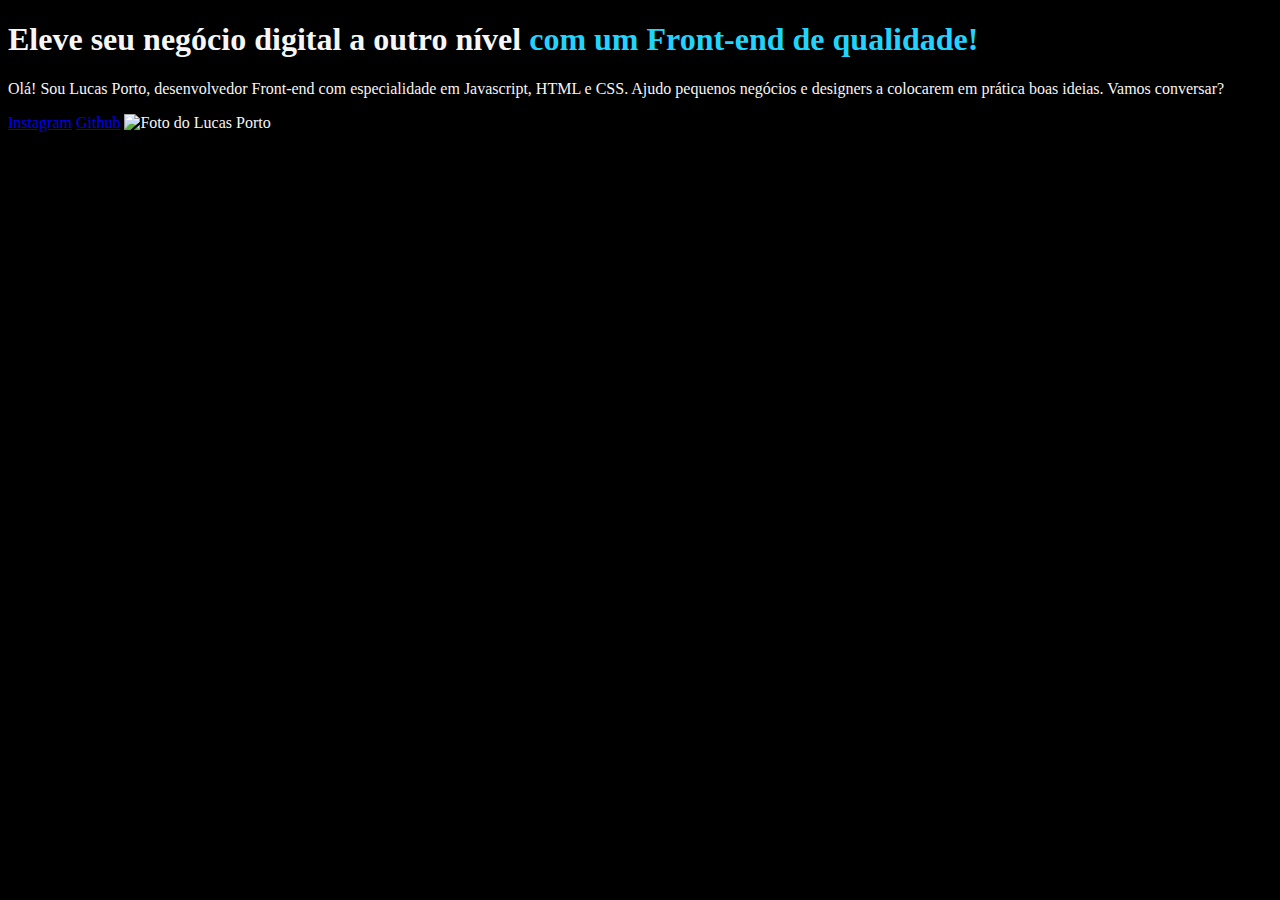
==== Formacao em Front-end/Portfolio - Curso 2/index.html @ 7c8873bf "Reorganização das pastas e arquivos conforme as linhas de formação da Alura" ====
<!DOCTYPE html>
<html lang="pt-br">
  <head>
    <meta charset="UTF-8" />
    <meta http-equiv="X-UA-Compatible" content="ie=edge" />
    <meta name="viewport" content="width=device-width, initial-scale=1.0" />
    <title>Portfólio - Curso 1</title>
    <link rel="stylesheet" href="style.css" />
  </head>
  <body>
    <header></header>
    <main>
      <h1>
        Eleve seu negócio digital a outro nível
        <strong>com um Front-end de qualidade!</strong>
      </h1>
      <p>
        Olá! Sou Lucas Porto, desenvolvedor Front-end com especialidade em
        Javascript, HTML e CSS. Ajudo pequenos negócios e designers a colocarem
        em prática boas ideias. Vamos conversar?
      </p>
      <a href="https://www.instagram.com/vulgolindoso/">Instagram</a>
      <a href="https://github.com/godhok">Github</a>
      <img src="/Assets/imagem.png" alt="Foto do Lucas Porto" />
    </main>
    <footer></footer>
  </body>
</html>
---- Formacao em Front-end/Portfolio - Curso 2/style.css ----
body {
  background-color: #000000;
  color: #f6f6f6;
}

main h1 strong {
  color: #22d4fd;
}
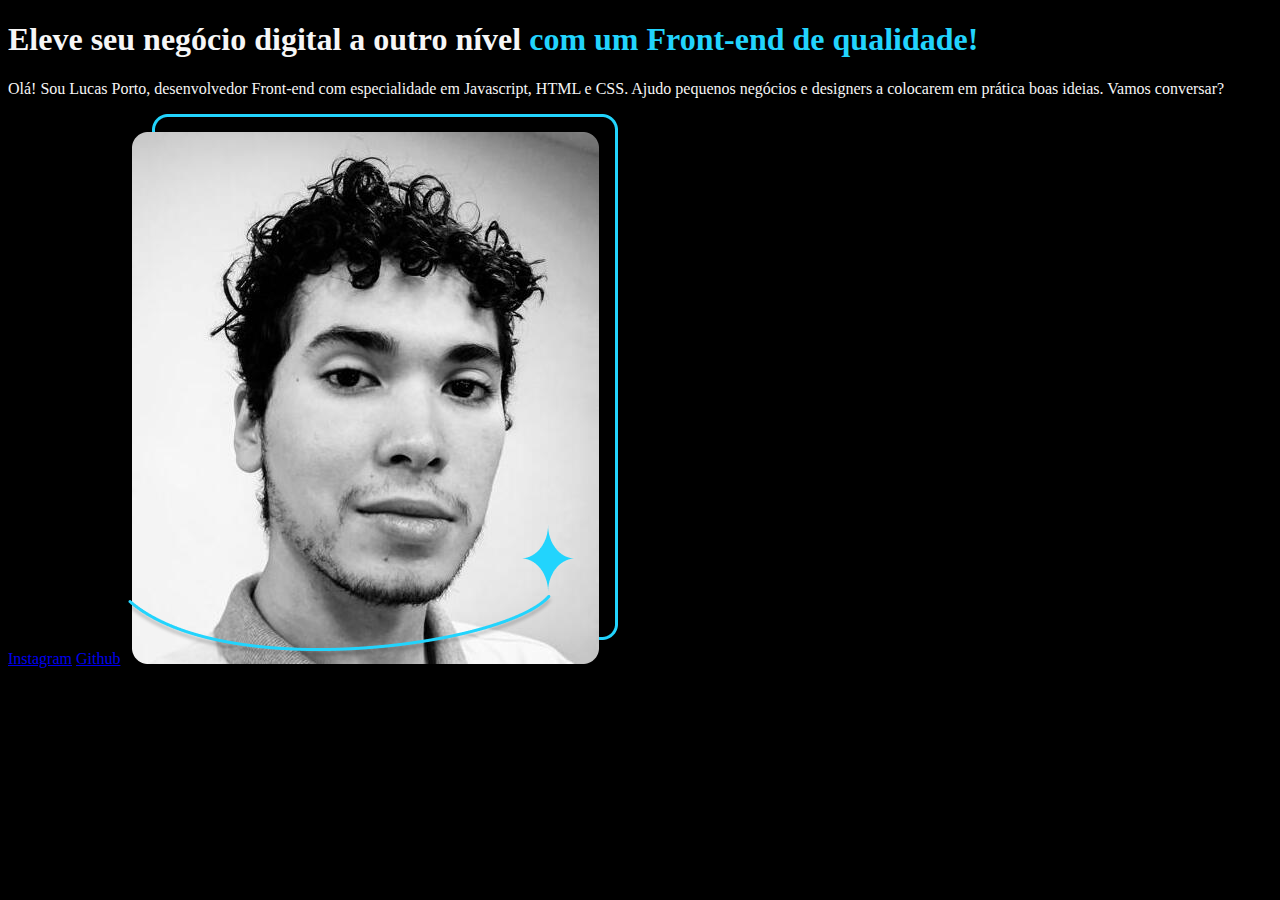
==== commit ef896e0d: "atualização" ====
--- a/Formacao em Front-end/Portfolio - Curso 2/index.html
+++ b/Formacao em Front-end/Portfolio - Curso 2/index.html
@@ -5,6 +5,7 @@
     <meta http-equiv="X-UA-Compatible" content="ie=edge" />
     <meta name="viewport" content="width=device-width, initial-scale=1.0" />
     <title>Portfólio - Curso 1</title>
+    <link rel="stylesheet" href="normalize.css" />
     <link rel="stylesheet" href="style.css" />
   </head>
   <body>
@@ -12,7 +13,7 @@
     <main>
       <h1>
         Eleve seu negócio digital a outro nível
-        <strong>com um Front-end de qualidade!</strong>
+        <strong class="titulo-destaque">com um Front-end de qualidade!</strong>
       </h1>
       <p>
         Olá! Sou Lucas Porto, desenvolvedor Front-end com especialidade em
@@ -21,7 +22,10 @@
       </p>
       <a href="https://www.instagram.com/vulgolindoso/">Instagram</a>
       <a href="https://github.com/godhok">Github</a>
-      <img src="/Assets/imagem.png" alt="Foto do Lucas Porto" />
+      <img
+        src="/Formacao em Front-end/Portfolio - Curso 1/Assets/imagem.png"
+        alt="Foto do Lucas Porto"
+      />
     </main>
     <footer></footer>
   </body>
--- a/Formacao em Front-end/Portfolio - Curso 2/style.css
+++ b/Formacao em Front-end/Portfolio - Curso 2/style.css
@@ -3,6 +3,6 @@
   color: #f6f6f6;
 }
 
-main h1 strong {
+.titulo-destaque {
   color: #22d4fd;
 }
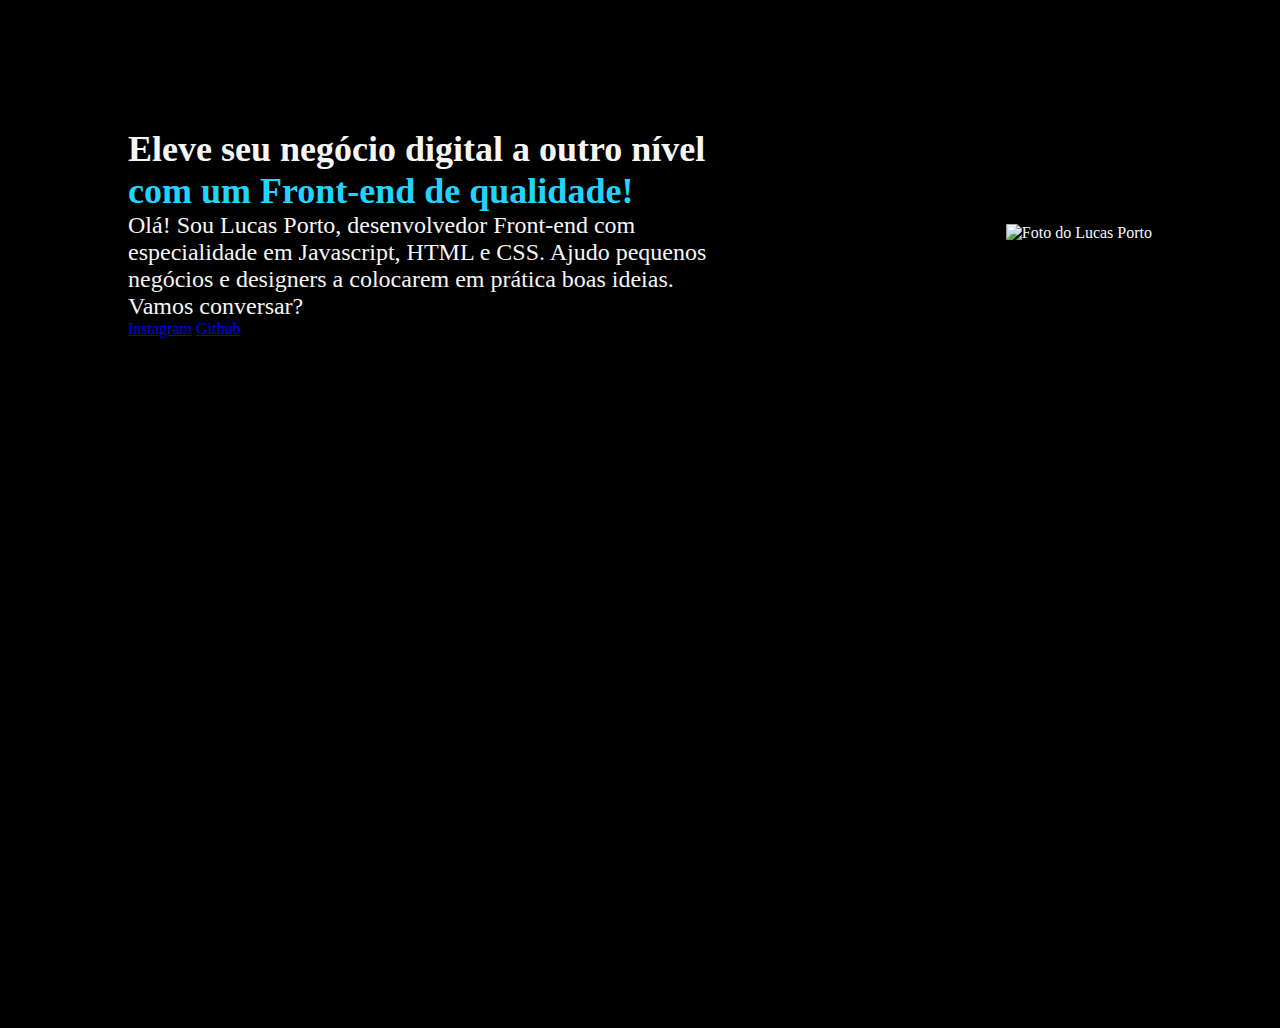
==== commit 300ce134: "revisão da segunda aula" ====
--- a/Formacao em Front-end/Portfolio - Curso 2/index.html
+++ b/Formacao em Front-end/Portfolio - Curso 2/index.html
@@ -5,25 +5,29 @@
     <meta http-equiv="X-UA-Compatible" content="ie=edge" />
     <meta name="viewport" content="width=device-width, initial-scale=1.0" />
     <title>Portfólio - Curso 1</title>
-    <link rel="stylesheet" href="normalize.css" />
+    <link rel="stylesheet" href="reset.css" />
     <link rel="stylesheet" href="style.css" />
   </head>
   <body>
     <header></header>
-    <main>
-      <h1>
-        Eleve seu negócio digital a outro nível
-        <strong class="titulo-destaque">com um Front-end de qualidade!</strong>
-      </h1>
-      <p>
-        Olá! Sou Lucas Porto, desenvolvedor Front-end com especialidade em
-        Javascript, HTML e CSS. Ajudo pequenos negócios e designers a colocarem
-        em prática boas ideias. Vamos conversar?
-      </p>
-      <a href="https://www.instagram.com/vulgolindoso/">Instagram</a>
-      <a href="https://github.com/godhok">Github</a>
+    <main class="apresentacao">
+      <section class="apresentacao__conteudo">
+        <h1 class="apresentacao__conteudo__titulo">
+          Eleve seu negócio digital a outro nível
+          <strong class="titulo-destaque"
+            >com um Front-end de qualidade!</strong
+          >
+        </h1>
+        <p class="apresentacao__conteudo__texto">
+          Olá! Sou Lucas Porto, desenvolvedor Front-end com especialidade em
+          Javascript, HTML e CSS. Ajudo pequenos negócios e designers a
+          colocarem em prática boas ideias. Vamos conversar?
+        </p>
+        <a href="https://www.instagram.com/vulgolindoso/">Instagram</a>
+        <a href="https://github.com/godhok">Github</a>
+      </section>
       <img
-        src="/Formacao em Front-end/Portfolio - Curso 1/Assets/imagem.png"
+        src="/Portfolio - Curso 2/Assets/imagem.png"
         alt="Foto do Lucas Porto"
       />
     </main>
--- a/Formacao em Front-end/Portfolio - Curso 2/style.css
+++ b/Formacao em Front-end/Portfolio - Curso 2/style.css
@@ -1,4 +1,6 @@
 body {
+  height: 100vh;
+  box-sizing: border-box;
   background-color: #000000;
   color: #f6f6f6;
 }
@@ -6,3 +8,22 @@
 .titulo-destaque {
   color: #22d4fd;
 }
+
+.apresentacao {
+  margin: 10%;
+  display: flex;
+  align-items: center;
+  justify-content: space-between;
+}
+
+.apresentacao__conteudo {
+  width: 615px;
+}
+
+.apresentacao__conteudo__titulo {
+  font-size: 36px;
+}
+
+.apresentacao__conteudo__texto {
+  font-size: 24px;
+}
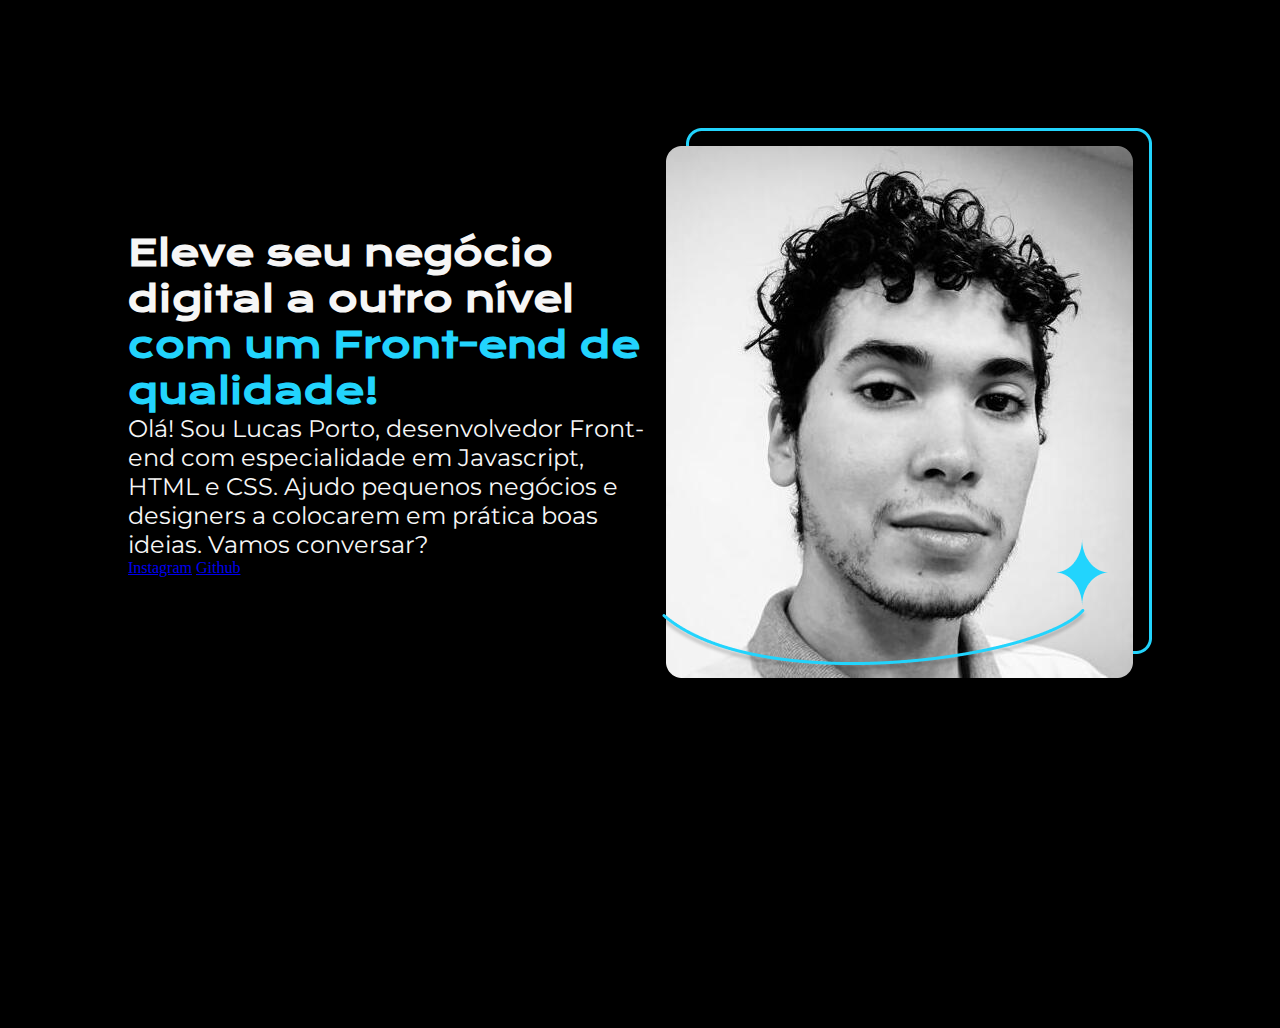
==== commit c9f985e7: "aprendendo a importar fonte" ====
--- a/Formacao em Front-end/Portfolio - Curso 2/index.html
+++ b/Formacao em Front-end/Portfolio - Curso 2/index.html
@@ -27,7 +27,7 @@
         <a href="https://github.com/godhok">Github</a>
       </section>
       <img
-        src="/Portfolio - Curso 2/Assets/imagem.png"
+        src="/Formacao em Front-end/Portfolio - Curso 2/Assets/imagem.png"
         alt="Foto do Lucas Porto"
       />
     </main>
--- a/Formacao em Front-end/Portfolio - Curso 2/style.css
+++ b/Formacao em Front-end/Portfolio - Curso 2/style.css
@@ -1,3 +1,5 @@
+@import url('https://fonts.googleapis.com/css2?family=Krona+One&family=Montserrat&display=swap');
+
 body {
   height: 100vh;
   box-sizing: border-box;
@@ -22,8 +24,10 @@
 
 .apresentacao__conteudo__titulo {
   font-size: 36px;
+  font-family: 'Krona One', sans-serif;
 }
 
 .apresentacao__conteudo__texto {
   font-size: 24px;
+  font-family: 'Montserrat', sans-serif;
 }
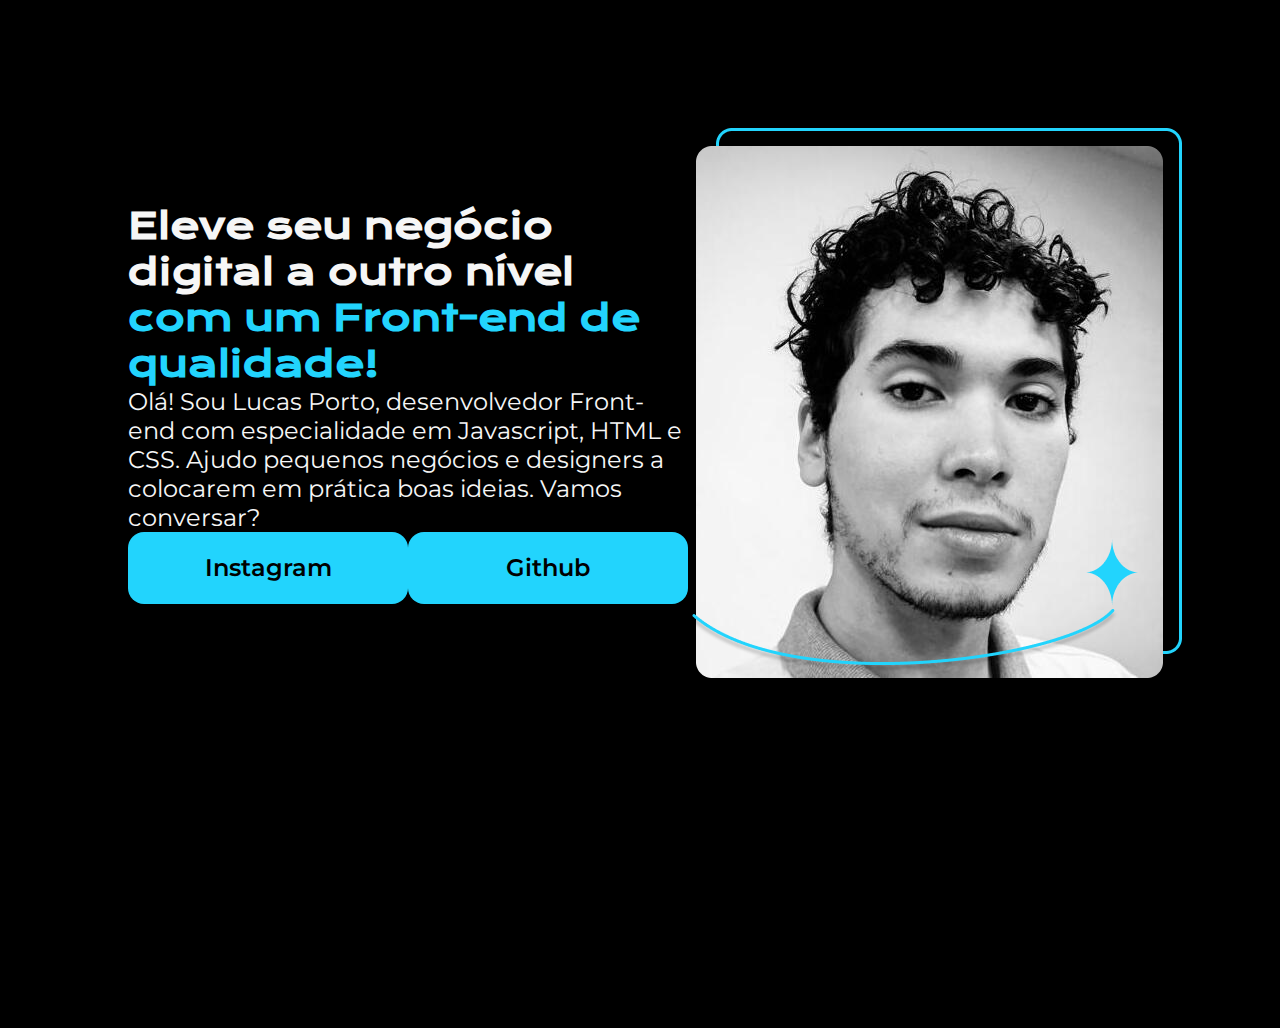
==== commit db8886db: "finalizando aula 3 - aplicando fontes no texto" ====
--- a/Formacao em Front-end/Portfolio - Curso 2/index.html
+++ b/Formacao em Front-end/Portfolio - Curso 2/index.html
@@ -23,8 +23,10 @@
           Javascript, HTML e CSS. Ajudo pequenos negócios e designers a
           colocarem em prática boas ideias. Vamos conversar?
         </p>
-        <a href="https://www.instagram.com/vulgolindoso/">Instagram</a>
-        <a href="https://github.com/godhok">Github</a>
+        <div class="apresentacao__links">
+          <a class="apresentacao__links_link" href="https://www.instagram.com/vulgolindoso/">Instagram</a>
+          <a class="apresentacao__links_link" href="https://github.com/godhok">Github</a>
+        </div>
       </section>
       <img
         src="/Formacao em Front-end/Portfolio - Curso 2/Assets/imagem.png"
--- a/Formacao em Front-end/Portfolio - Curso 2/style.css
+++ b/Formacao em Front-end/Portfolio - Curso 2/style.css
@@ -1,5 +1,4 @@
-@import url('https://fonts.googleapis.com/css2?family=Krona+One&family=Montserrat&display=swap');
-
+@import url('https://fonts.googleapis.com/css2?family=Krona+One&family=Montserrat:wght@100..900&display=swap');
 body {
   height: 100vh;
   box-sizing: border-box;
@@ -30,4 +29,24 @@
 .apresentacao__conteudo__texto {
   font-size: 24px;
   font-family: 'Montserrat', sans-serif;
+  font-weight: 400;
 }
+
+.apresentacao__links {
+  display: flex;
+  justify-content: space-between;
+}
+
+.apresentacao__links_link {
+  background-color: #22d4fd;
+  width: 280px;
+  text-align: center;
+  border-radius: 16px;
+  font-size: 24px;
+  font-weight: 600;
+  padding-block: 21.5px;
+  text-decoration: none;
+  color: #000000;
+  font-family: 'Montserrat', sans-serif;
+  
+}
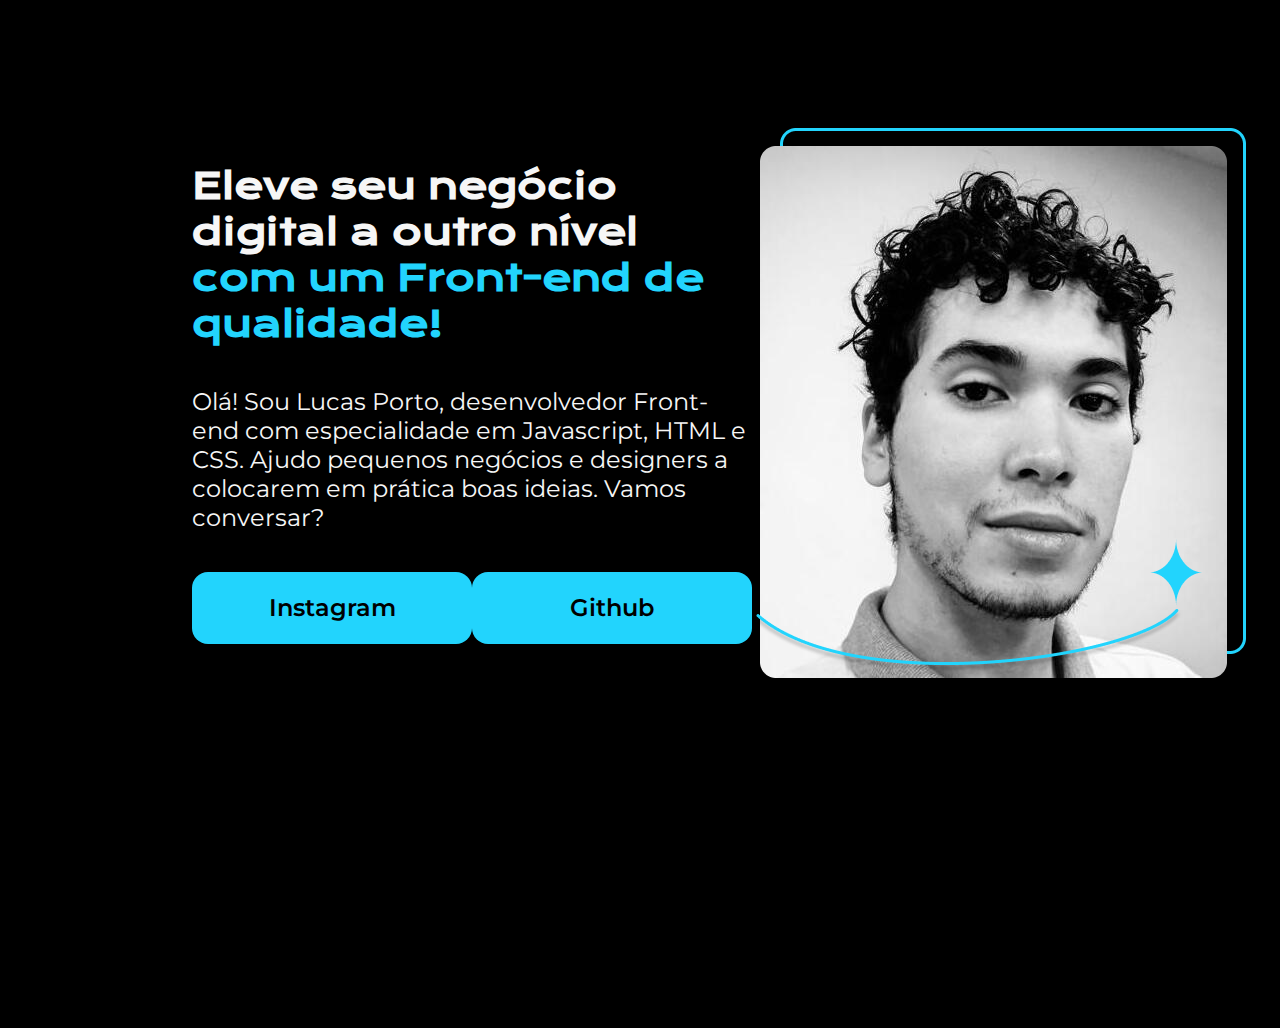
==== commit 9f6399c8: "nova estilização das ancoras" ====
--- a/Formacao em Front-end/Portfolio - Curso 2/index.html
+++ b/Formacao em Front-end/Portfolio - Curso 2/index.html
@@ -4,7 +4,7 @@
     <meta charset="UTF-8" />
     <meta http-equiv="X-UA-Compatible" content="ie=edge" />
     <meta name="viewport" content="width=device-width, initial-scale=1.0" />
-    <title>Portfólio - Curso 1</title>
+    <title>Portfólio - Curso 2</title>
     <link rel="stylesheet" href="reset.css" />
     <link rel="stylesheet" href="style.css" />
   </head>
@@ -24,12 +24,18 @@
           colocarem em prática boas ideias. Vamos conversar?
         </p>
         <div class="apresentacao__links">
-          <a class="apresentacao__links_link" href="https://www.instagram.com/vulgolindoso/">Instagram</a>
-          <a class="apresentacao__links_link" href="https://github.com/godhok">Github</a>
+          <a
+            class="apresentacao__links_link"
+            href="https://www.instagram.com/vulgolindoso/"
+            >Instagram</a
+          >
+          <a class="apresentacao__links_link" href="https://github.com/godhok"
+            >Github</a
+          >
         </div>
       </section>
       <img
-        src="/Formacao em Front-end/Portfolio - Curso 2/Assets/imagem.png"
+        src="/Formacao em Front-end/Portfolio - Curso 3/Assets/imagem.png"
         alt="Foto do Lucas Porto"
       />
     </main>
--- a/Formacao em Front-end/Portfolio - Curso 2/style.css
+++ b/Formacao em Front-end/Portfolio - Curso 2/style.css
@@ -11,7 +11,7 @@
 }
 
 .apresentacao {
-  margin: 10%;
+  margin: 10% 15%;
   display: flex;
   align-items: center;
   justify-content: space-between;
@@ -19,6 +19,9 @@
 
 .apresentacao__conteudo {
   width: 615px;
+  display: flex;
+  flex-direction: column;
+  gap: 40px;
 }
 
 .apresentacao__conteudo__titulo {
